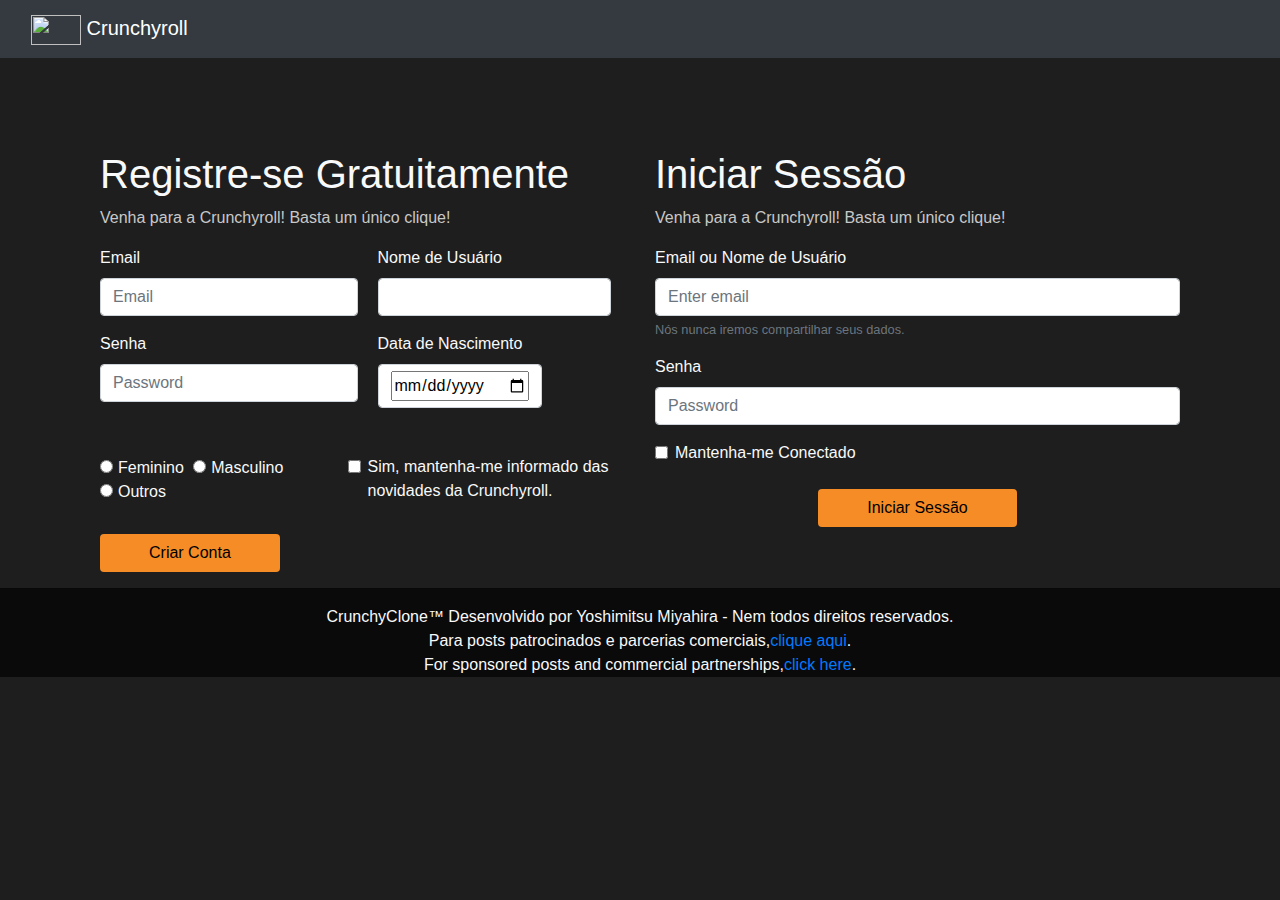
==== cadastro.html @ 79763d90 "crunchyroll modo dark" ====
<!DOCTYPE html>
<html lang="en">

<head>
    <meta charset="UTF-8">
    <meta http-equiv="X-UA-Compatible" content="IE=edge">
    <meta name="viewport" content="width=device-width, initial-scale=1.0">
    <link rel="stylesheet" href="https://maxcdn.bootstrapcdn.com/bootstrap/4.0.0/css/bootstrap.min.css"
        integrity="sha384-Gn5384xqQ1aoWXA+058RXPxPg6fy4IWvTNh0E263XmFcJlSAwiGgFAW/dAiS6JXm" crossorigin="anonymous">
    <link rel="stylesheet" href="assets/css/style.css">
    <title>Cadastro</title>

</head>

<body>

</body>
<!-- Just an image -->
<nav class="navbar navbar-dark bg-dark fixed-top">
    <div class="container-fluid">
        <a class="navbar-brand" href="index.html"><img
                src="https://media.discordapp.net/attachments/856862298630783006/856862311234142208/Crunchyroll-Logo.png?width=960&height=540"
                alt="" width="50" height="30"> Crunchyroll</a>
</nav>

<div class="container">
    <div class="d-flex justify-content-center">
        <div class="col-6">
            <div style="margin-top: 150px;">
                <h1 class="text-light">Registre-se Gratuitamente</h1>
                <p style="color:rgb(200, 200, 200);">Venha para a Crunchyroll! Basta um único clique!</p>
                <form>
                    <div class="form-row text-light">
                        <div class="form-group col-md-6">
                            <label for="inputEmail4">Email</label>
                            <input type="email" class="form-control" id="inputEmail4" placeholder="Email">
                        </div>
                        <div class="form-group text-light" style="margin-left: 15px;">
                            <label for="inputAddress">Nome de Usuário</label>
                            <input type="text" class="form-control" id="Usuário" placeholder="">
                            <!--Usuário id-->
                        </div>
                    </div>
                    <div class="form-row text-light">
                        <div class="form-group col-md-6">
                            <label for="inputPassword4">Senha</label>
                            <input type="password" class="form-control" id="inputPassword4" placeholder="Password">
                        </div>
                        <div class="form-group text-light" style="margin-left: 15px;">
                            <label for="inputBirthDate">Data de Nascimento</label>
                            <div class="form-group">
                                <div class="form-control">
                                    <input type="date" name="name" id="name">
                                </div>
                            </div>
                        </div>
                    </div>
                    <div class="form-row">
                        <div class="form-group col-md-6 text-light mt-3 ">
                            <input type="radio" style="margin-right: 5px;">Feminino
                            <input type="radio" name="" id="" style="margin-right: 5px; margin-left: 5px;">Masculino
                            <br>
                            <input type="radio" style="margin-right: 5px;">Outros
                        </div>
                        <div class="form-group col-md-6 botao text-light">
                            <input type="checkbox" class="form-check-input" id="exampleCheck1">
                            <label class="form-check-label" for="exampleCheck1">Sim, mantenha-me informado das novidades
                                da Crunchyroll.</label>
                        </div>
                    </div>
            </div>
            <button type="submit" class="btn px-5 " style="background-color:#F68C26;">Criar Conta</button>
        </div>
        <div class="col-6" style="margin-top: 150px;">
            <h1 class="text-light">Iniciar Sessão</h1>
            <p style="color:rgb(200, 200, 200);">Venha para a Crunchyroll! Basta um único clique!</p>
            <div>
                <form>
                    <div class="form-group text-light">
                        <label for="exampleInputEmail1">Email ou Nome de Usuário</label>
                        <input type="email" class="form-control" id="exampleInputEmail1" aria-describedby="emailHelp"
                            placeholder="Enter email">
                        <small id="emailHelp" class="form-text text-muted">Nós nunca iremos compartilhar seus
                            dados.</small>
                    </div>
                    <div class="form-group text-light">
                        <label for="exampleInputPassword1">Senha</label>
                        <input type="password" class="form-control" id="exampleInputPassword1" placeholder="Password">
                    </div>

                    <div class="form-check text-light">
                        <input type="checkbox" class="form-check-input" id="exampleCheck1">
                        <label class="form-check-label" for="exampleCheck1">Mantenha-me Conectado</label>
                    </div>
                    <br>
                    <div class="d-flex justify-content-center">
                        <button type="submit" class="btn px-5" style="background-color: #F68C26;">Iniciar
                            Sessão</button>
                    </div>
                </form>
            </div>
        </div>
    </div>
</div>
<div class="" style="background-color: rgb(10, 10, 10);">
    <hr>
    <div class="container d-flex justify-content-center">
        <footer>
            <div class="text-light">
                <span>CrunchyClone&trade; Desenvolvido por Yoshimitsu Miyahira - Nem todos direitos reservados.</a>
                </span>
                <span class="d-flex justify-content-center">Para posts patrocinados e parcerias comerciais,<a
                        href="https://yoshiisland.netlify.app/contato.html" target="_blank"> clique aqui</a> .
                </span>
                <span class="d-flex justify-content-center"> For sponsored posts and commercial partnerships, <a
                        href="https://yoshiisland.netlify.app/contato.html" target="_blank"> click here</a>.</span>
            </div>
        </footer>
    </div>
</div>
<script src="https://code.jquery.com/jquery-3.2.1.slim.min.js"
    integrity="sha384-KJ3o2DKtIkvYIK3UENzmM7KCkRr/rE9/Qpg6aAZGJwFDMVNA/GpGFF93hXpG5KkN"
    crossorigin="anonymous"></script>
<script src="https://cdnjs.cloudflare.com/ajax/libs/popper.js/1.12.9/umd/popper.min.js"
    integrity="sha384-ApNbgh9B+Y1QKtv3Rn7W3mgPxhU9K/ScQsAP7hUibX39j7fakFPskvXusvfa0b4Q"
    crossorigin="anonymous"></script>
<script src="https://maxcdn.bootstrapcdn.com/bootstrap/4.0.0/js/bootstrap.min.js"
    integrity="sha384-JZR6Spejh4U02d8jOt6vLEHfe/JQGiRRSQQxSfFWpi1MquVdAyjUar5+76PVCmYl"
    crossorigin="anonymous"></script>

</html>
---- assets/css/style.css ----
.laranja{
    color:#F68C26;
}
body{
    background-color: rgb(30, 30, 30);
}

altura{
    width: 30px;
    height: 15px;
}

.botao span{
    margin-left: 10px;
}
.botao {
    padding: 15px;
}
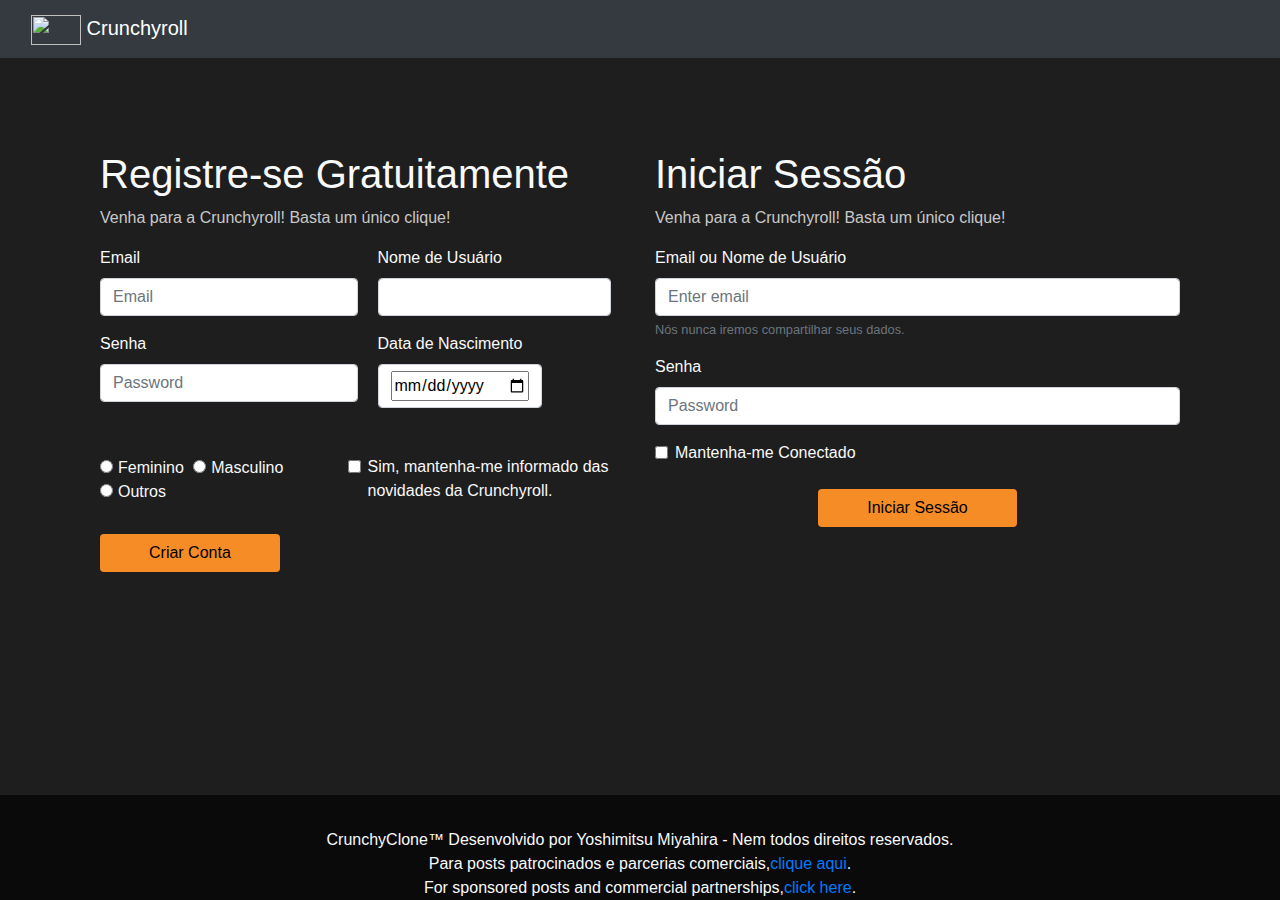
==== commit 4710ca55: "up" ====
--- a/cadastro.html
+++ b/cadastro.html
@@ -102,7 +102,7 @@
         </div>
     </div>
 </div>
-<div class="" style="background-color: rgb(10, 10, 10);">
+<div class="fixed-bottom" style="background-color: rgb(10, 10, 10);">
     <hr>
     <div class="container d-flex justify-content-center">
         <footer>
